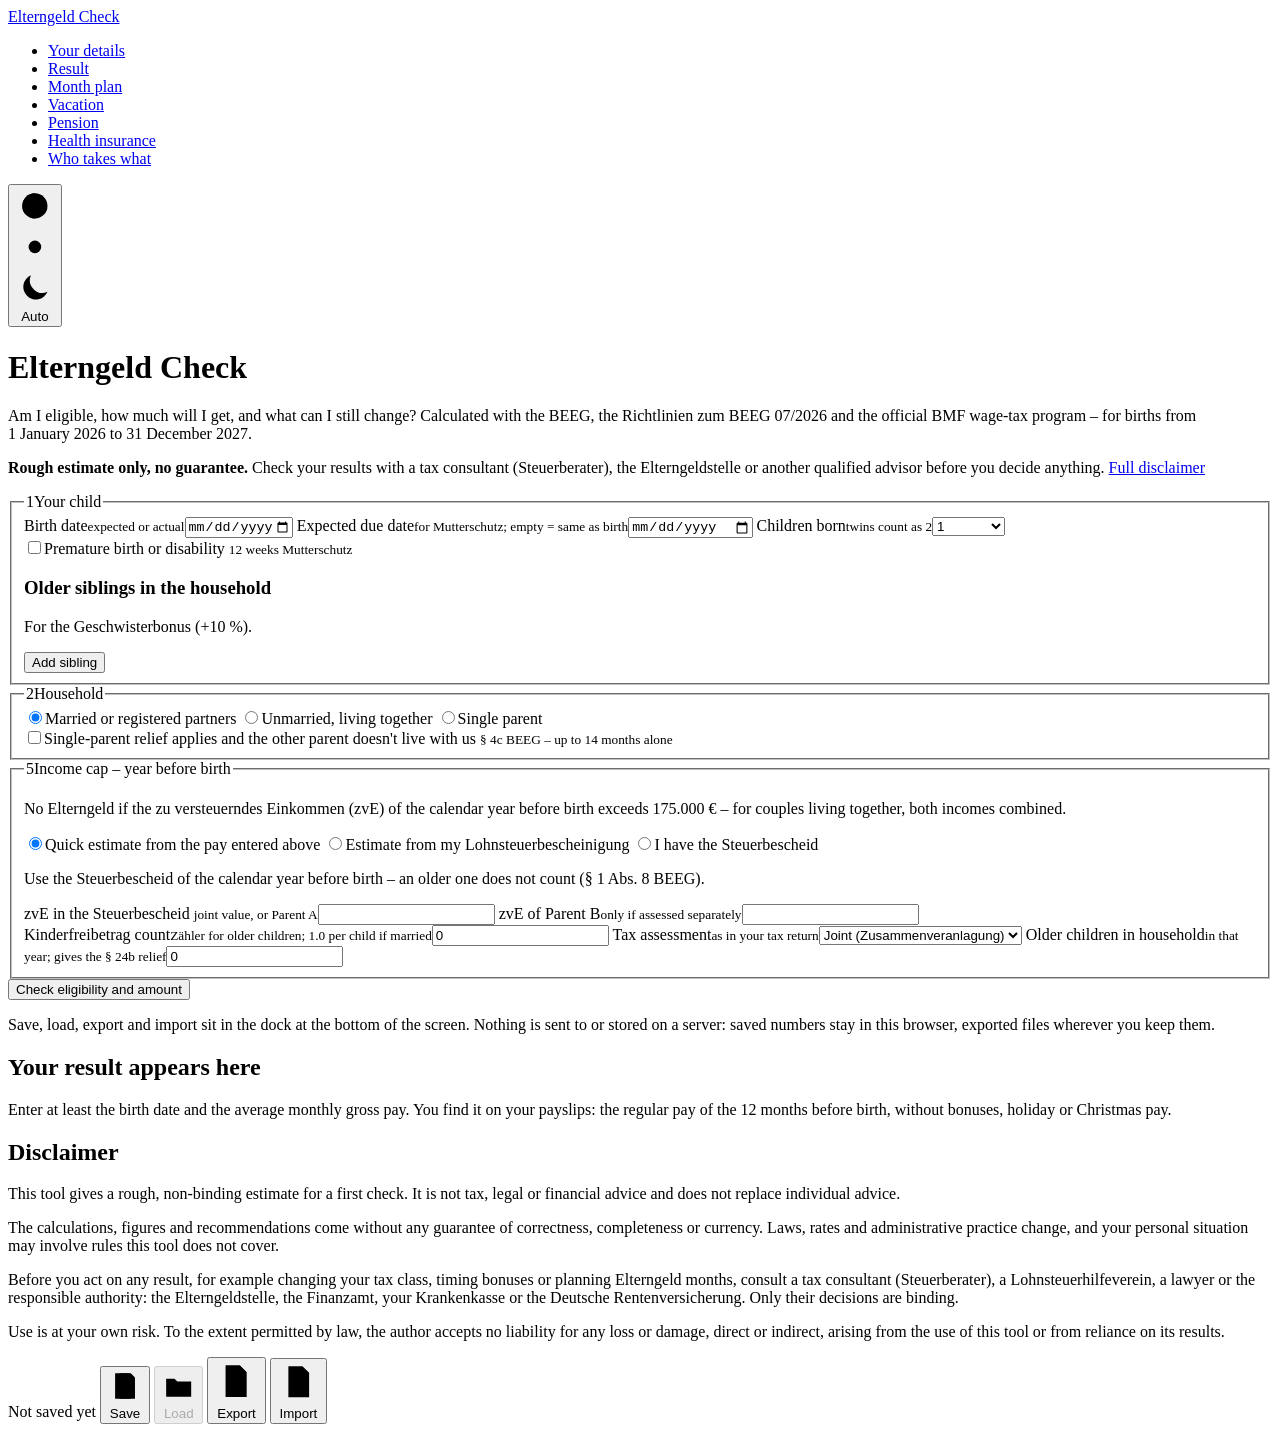
==== public/index.html @ d4dfa353 "Add disclaimer: estimates without guarantee, no liability Co-Authored-By: Claude Opus 5.5 <noreply@a" ====
<!doctype html>
<html lang="en">
<head>
<meta charset="utf-8">
<meta name="viewport" content="width=device-width, initial-scale=1">
<title>Elterngeld Check</title>
<link rel="icon" href="data:,">
<link rel="preconnect" href="https://fonts.googleapis.com">
<link href="https://fonts.googleapis.com/css2?family=Public+Sans:wght@400;500;600;800&display=swap" rel="stylesheet">
<link rel="stylesheet" href="/static/styles.css">
<script>try { const t = localStorage.getItem("theme"); if (t === "light" || t === "dark") document.documentElement.dataset.theme = t; } catch {}</script>
</head>
<body>
<nav class="topnav" aria-label="Sections">
  <div class="topnav-inner">
    <a class="topnav-brand" href="#top">Elterngeld Check</a>
    <ul class="topnav-links">
      <li><a href="#form">Your details</a></li>
      <li><a href="#results" data-needs-result>Result</a></li>
      <li><a href="#plan" data-needs-result>Month plan</a></li>
      <li><a href="#vacation" data-needs-result>Vacation</a></li>
      <li><a href="#pension" data-needs-result>Pension</a></li>
      <li><a href="#health" data-needs-result>Health insurance</a></li>
      <li><a href="#choices" data-needs-result>Who takes what</a></li>
    </ul>
    <button type="button" class="theme-switch" id="theme-switch" aria-label="Theme: automatic">
      <svg class="i-auto" viewBox="0 0 24 24" aria-hidden="true"><circle cx="12" cy="12" r="8"/><path d="M12 4a8 8 0 0 0 0 16z" fill="currentColor"/></svg>
      <svg class="i-light" viewBox="0 0 24 24" aria-hidden="true"><circle cx="12" cy="12" r="4"/><path d="M12 2v2m0 16v2M2 12h2m16 0h2M4.9 4.9l1.4 1.4m11.4 11.4 1.4 1.4M4.9 19.1l1.4-1.4M17.7 6.3l1.4-1.4"/></svg>
      <svg class="i-dark" viewBox="0 0 24 24" aria-hidden="true"><path d="M20 14.5A8 8 0 0 1 9.5 4 8 8 0 1 0 20 14.5z"/></svg>
      <span class="theme-name">Auto</span>
    </button>
  </div>
</nav>
<header class="masthead" id="top">
  <h1>Elterngeld Check</h1>
  <p>Am I eligible, how much will I get, and what can I still change? Calculated with the BEEG, the Richtlinien zum BEEG 07/2026 and the official BMF wage-tax program – for births from 1&nbsp;January&nbsp;2026 to 31&nbsp;December&nbsp;2027.</p>
  <p class="disclaimer-short" role="note"><strong>Rough estimate only, no guarantee.</strong> Check your results with a tax consultant (Steuerberater), the Elterngeldstelle or another qualified advisor before you decide anything. <a href="#disclaimer">Full disclaimer</a></p>
</header>

<main class="layout">
<form id="form" novalidate>

  <fieldset class="step">
    <legend><span class="n">1</span>Your child</legend>
    <div class="grid">
      <label class="field"><span class="t">Birth date</span><small>expected or actual</small><input type="date" name="birth_date" required min="2026-01-01" max="2027-12-31"></label>
      <label class="field"><span class="t">Expected due date</span><small>for Mutterschutz; empty = same as birth</small><input type="date" name="due_date"></label>
      <label class="field"><span class="t">Children born</span><small>twins count as 2</small><select name="children_expected"><option value="1">1</option><option value="2">2 (twins)</option><option value="3">3</option></select></label>
    </div>
    <div class="toggles">
      <label class="check"><input type="checkbox" name="premature_or_disability"><span>Premature birth or disability <small>12 weeks Mutterschutz</small></span></label>
    </div>
    <div class="subsection">
      <h3>Older siblings in the household</h3>
      <p class="hint">For the Geschwisterbonus (+10 %).</p>
      <div id="siblings"></div>
      <button type="button" class="link" id="add-sibling">Add sibling</button>
    </div>
  </fieldset>

  <fieldset class="step">
    <legend><span class="n">2</span>Household</legend>
    <div class="options">
      <label class="option"><input type="radio" name="household" value="married" checked><span>Married or registered partners</span></label>
      <label class="option"><input type="radio" name="household" value="partnership"><span>Unmarried, living together</span></label>
      <label class="option"><input type="radio" name="household" value="single"><span>Single parent</span></label>
    </div>
    <div class="toggles only-single">
      <label class="check"><input type="checkbox" name="single_parent_4c"><span>Single-parent relief applies and the other parent doesn't live with us <small>§ 4c BEEG – up to 14 months alone</small></span></label>
    </div>
  </fieldset>

  <div id="parents"></div>

  <fieldset class="step">
    <legend><span class="n" id="n-cap">5</span>Income cap – year before birth</legend>
    <p class="hint">No Elterngeld if the zu versteuerndes Einkommen (zvE) of the calendar year before birth exceeds 175.000 € – for couples living together, both incomes combined.</p>
    <div class="options">
      <label class="option"><input type="radio" name="zve_mode" value="quick" checked><span>Quick estimate from the pay entered above</span></label>
      <label class="option"><input type="radio" name="zve_mode" value="estimate"><span>Estimate from my Lohnsteuerbescheinigung</span></label>
      <label class="option"><input type="radio" name="zve_mode" value="bescheid"><span>I have the Steuerbescheid</span></label>
    </div>
    <p class="hint mode-bescheid-hint" id="cap-year-hint">Use the Steuerbescheid of the calendar year before birth – an older one does not count (§ 1 Abs. 8 BEEG).</p>
    <div class="mode mode-bescheid grid">
      <label class="field"><span class="t">zvE in the Steuerbescheid <span class="cap-year"></span></span><small>joint value, or Parent A</small><input type="number" name="bescheid_0" min="0" step="1" inputmode="numeric"></label>
      <label class="field only-two"><span class="t">zvE of Parent B</span><small>only if assessed separately</small><input type="number" name="bescheid_1" min="0" step="1" inputmode="numeric"></label>
    </div>
    <div class="mode mode-estimate" id="zve-persons"></div>
    <div class="grid mode mode-estimate mode-quick">
      <label class="field"><span class="t">Kinderfreibetrag count</span><small>Zähler for older children; 1.0 per child if married</small><input type="number" name="kinderfreibetrag_zaehler" value="0" min="0" step="0.5"></label>
      <label class="field only-married"><span class="t">Tax assessment</span><small>as in your tax return</small><select name="zusammenveranlagung"><option value="joint">Joint (Zusammenveranlagung)</option><option value="separate">Separate</option></select></label>
      <label class="field only-single"><span class="t">Older children in household</span><small>in that year; gives the § 24b relief</small><input type="number" name="kinder_im_haushalt" value="0" min="0"></label>
    </div>
  </fieldset>

  <div class="actions">
    <button type="submit" class="primary">Check eligibility and amount</button>
    <p class="hint">Save, load, export and import sit in the dock at the bottom of the screen. Nothing is sent to or stored on a server: saved numbers stay in this browser, exported files wherever you keep them.</p>
  </div>
</form>

<section id="results" aria-live="polite">
  <div class="empty">
    <h2>Your result appears here</h2>
    <p>Enter at least the birth date and the average monthly gross pay. You find it on your payslips: the regular pay of the 12 months before birth, without bonuses, holiday or Christmas pay.</p>
  </div>
</section>
</main>

<section id="plan-section" class="plan-section" aria-live="polite"></section>

<footer class="disclaimer" id="disclaimer">
  <h2>Disclaimer</h2>
  <p>This tool gives a rough, non-binding estimate for a first check. It is not tax, legal or financial advice and does not replace individual advice.</p>
  <p>The calculations, figures and recommendations come without any guarantee of correctness, completeness or currency. Laws, rates and administrative practice change, and your personal situation may involve rules this tool does not cover.</p>
  <p>Before you act on any result, for example changing your tax class, timing bonuses or planning Elterngeld months, consult a tax consultant (Steuerberater), a Lohnsteuerhilfeverein, a lawyer or the responsible authority: the Elterngeldstelle, the Finanzamt, your Krankenkasse or the Deutsche Rentenversicherung. Only their decisions are binding.</p>
  <p>Use is at your own risk. To the extent permitted by law, the author accepts no liability for any loss or damage, direct or indirect, arising from the use of this tool or from reliance on its results.</p>
</footer>

<template id="tpl-parent">
  <fieldset class="step parent">
    <legend><span class="n"></span><input class="name" name="label" aria-label="Name of this parent" value="" maxlength="40"></legend>
    <div class="grid">
      <label class="field"><span class="t">Work before birth</span><small>employee includes Midijob</small><select name="erwerbsart">
        <option value="angestellt">Employee</option>
        <option value="beamt">Civil servant</option>
        <option value="minijob">Minijob only</option>
        <option value="keine">No income</option></select></label>
      <label class="field"><span class="t">Monthly gross pay</span><small>regular pay, before bAV, no bonuses</small><input type="number" name="monthly_gross" min="0" step="0.01" inputmode="decimal"></label>
      <label class="field"><span class="t">Bonuses per year</span><small>13th salary, holiday/Christmas pay</small><input type="number" name="bonuses_annual" min="0" step="0.01" inputmode="decimal" value="0"></label>
      <label class="field"><span class="t">… of that not yet paid</span><small>helps to stay under the cap</small><input type="number" name="bonuses_pending" min="0" step="0.01" inputmode="decimal" value="0"></label>
      <label class="field"><span class="t">Company pension (bAV) per month</span><small>your own salary conversion</small><input type="number" name="bav_monthly" min="0" step="0.01" inputmode="decimal" value="0"></label>
      <label class="field"><span class="t">Kinderfreibeträge</span><small>as on the payslip</small><input type="number" name="kinderfreibetraege" value="0" min="0" step="0.5"></label>
      <label class="field"><span class="t">Health insurance</span><small>decides who pays Mutterschaftsgeld</small><select name="kv_art">
        <option value="gkv_pflicht">Statutory, compulsory</option>
        <option value="gkv_freiwillig">Statutory, voluntary</option>
        <option value="privat">Private</option></select></label>
      <label class="field"><span class="t">Net pay per month</span><small>payslip, optional; for Mutterschaftsgeld</small><input type="number" name="net_monthly" min="0" step="0.01" inputmode="decimal" placeholder="estimated if empty"></label>
      <label class="field"><span class="t">Vacation days per year</span><small>contractual annual leave</small><input type="number" name="vacation_days" min="0" max="60" step="1" inputmode="numeric" placeholder="e.g. 30"></label>
      <label class="field"><span class="t">Steuerklasse</span><small>as on the payslip</small><select name="steuerklasse">
        <option value="I">I</option><option value="II">II</option><option value="III">III</option><option value="IV" selected>IV</option><option value="IV_FAKTOR">IV with Faktor</option><option value="V">V</option></select></label>
      <label class="field private-premium"><span class="t">Private premium per month</span><small>health + care, before employer subsidy</small><input type="number" name="private_premium" min="0" step="0.01" inputmode="decimal"></label>
      <label class="field faktor"><span class="t">Faktor</span><small>three decimals, e.g. 0,912</small><input type="number" name="faktor" value="1" min="0.001" max="1" step="0.001"></label>
    </div>
    <div class="toggles">
      <label class="check"><input type="checkbox" name="birthing_parent"><span>Gives birth <small>Mutterschutz</small></span></label>
      <label class="check"><input type="checkbox" name="kirchensteuer"><span>Pays church tax</span></label>
    </div>
    <details>
      <summary>Part-time, excluded months and residence</summary>
      <div class="grid">
        <label class="field"><span class="t">Contract hours per week</span><small>before birth, full-time = 40</small><input type="number" name="weekly_hours" value="40" min="1" max="60" step="0.5"></label>
        <label class="field"><span class="t">Hours per week while on Elterngeld</span><small>max. 32; bonus needs 24–32</small><input type="number" name="part_time_hours" value="0" min="0" max="60" step="0.5"></label>
        <label class="field"><span class="t">Part-time gross per month</span><small>empty = calculated from the hours</small><input type="number" name="part_time_gross" min="0" step="0.01"></label>
        <label class="field"><span class="t">Excluded months</span><small>e.g. pregnancy-related illness, as YYYY-MM</small><input name="extra_excluded_months" placeholder="2026-09, 2026-10"></label>
        <label class="field wide"><span class="t">Nationality or residence permit</span><small>§ 1 Abs. 7 BEEG</small><select name="aufenthalt">
          <option value="de_eu_eea_ch">German, EU, EEA or Swiss citizen</option>
          <option value="niederlassung">Niederlassungserlaubnis or Daueraufenthalt-EU</option>
          <option value="blaue_karte_ict">Blue Card EU or ICT card</option>
          <option value="ae_erwerb">Other permit allowing work for 6+ months</option>
          <option value="ae_studium_suche">Study or job-search permit</option>
          <option value="ae_ausbildung_saison">Training, au pair or seasonal work permit</option>
          <option value="ae_humanitaer">Humanitarian permit (§ 23 I, 23a, 25 III–V)</option>
          <option value="beschaeftigungsduldung">Beschäftigungsduldung (§ 60d)</option>
          <option value="sonstige">Other, visa or Duldung</option></select></label>
        <label class="field permit-extra"><span class="t">Months of stay in Germany</span><small>for humanitarian permits</small><input type="number" name="aufenthalt_seit_monaten" value="0" min="0"></label>
      </div>
      <div class="toggles">
        <label class="check"><input type="checkbox" name="wohnsitz" checked><span>Lives in Germany</span></label>
        <label class="check"><input type="checkbox" name="haushalt" checked><span>Lives with the child and cares for it</span></label>
        <label class="check"><input type="checkbox" name="erwerbstaetig" checked><span>Working, on Elternzeit or receiving Arbeitslosengeld I</span></label>
      </div>
    </details>
  </fieldset>
</template>

<template id="tpl-zve-person">
  <div class="zve-person">
    <h3></h3>
    <div class="grid">
      <label class="field"><span class="t">Gross wages (taxable)</span><small>Zeile 3</small><input type="number" name="jahresbrutto" min="0"></label>
      <label class="field"><span class="t">Work expenses</span><small>only if above 1.230 €</small><input type="number" name="werbungskosten" min="0"></label>
      <label class="field"><span class="t">Employee pension contribution</span><small>Zeile 23a</small><input type="number" name="rv_arbeitnehmer" min="0"></label>
      <label class="field"><span class="t">Employer pension contribution</span><small>Zeile 22a</small><input type="number" name="rv_arbeitgeber" min="0"></label>
      <label class="field"><span class="t">Health insurance (employee)</span><small>Zeile 25</small><input type="number" name="kv_arbeitnehmer" min="0"></label>
      <label class="field"><span class="t">Long-term care (employee)</span><small>Zeile 26</small><input type="number" name="pv_arbeitnehmer" min="0"></label>
      <label class="field"><span class="t">Unemployment insurance (employee)</span><small>Zeile 27</small><input type="number" name="alv_arbeitnehmer" min="0"></label>
      <label class="field"><span class="t">Other income</span><small>self-employment, rent; losses negative</small><input type="number" name="andere_einkuenfte"></label>
      <label class="field"><span class="t">Private health insurance, basic share</span><small>per year, from your insurer</small><input type="number" name="private_kv_pv_basis" min="0"></label>
      <label class="field"><span class="t">Employer subsidy, private insurance</span><small>Zeile 24</small><input type="number" name="private_kv_ag_zuschuss" min="0"></label>
      <label class="field"><span class="t">Basisrente (Rürup) contributions</span><small>per year</small><input type="number" name="basisrente_beitraege" min="0"></label>
      <label class="field"><span class="t">Church tax paid</span><small>Zeile 6–7</small><input type="number" name="kirchensteuer_gezahlt" min="0"></label>
      <label class="field"><span class="t">Donations</span><small>per year</small><input type="number" name="spenden" min="0"></label>
      <label class="field"><span class="t">Extraordinary burdens</span><small>deductible part, § 33 EStG</small><input type="number" name="aussergewoehnliche_belastungen" min="0"></label>
      <label class="field"><span class="t">Childcare costs</span><small>children under 14</small><input type="number" name="kinderbetreuungskosten" min="0"></label>
      <label class="field"><span class="t">Children with childcare costs</span><small>number</small><input type="number" name="kinder_betreut" min="0" value="0"></label>
      <label class="field"><span class="t">Company pension (bAV) this year</span><small>salary conversion so far</small><input type="number" name="bav_existing" min="0"></label>
      <label class="field"><span class="t">One-off payments still due</span><small>this year</small><input type="number" name="pending_one_off" min="0"></label>
    </div>
    <div class="toggles">
      <label class="check"><input type="checkbox" name="rv_frei_mit_versorgung"><span>Civil servant (no statutory pension)</span></label>
    </div>
  </div>
</template>

<nav class="dock" aria-label="Save and reuse your numbers">
  <p class="dock-status" id="storage-status" role="status"></p>
  <div class="dock-shelf">
    <span class="dock-meta" aria-live="off">Not saved yet</span>
    <button type="button" class="dock-item primary-action" id="save" aria-label="Save in this browser">
      <svg viewBox="0 0 24 24" aria-hidden="true"><path d="M5 3h11l3 3v15H5z"/><path d="M8 3v5h7V3M8 21v-7h8v7"/></svg>
      <span class="dock-label">Save</span>
    </button>
    <button type="button" class="dock-item" id="load" disabled>
      <svg viewBox="0 0 24 24" aria-hidden="true"><path d="M3 7h6l2 2h10v11H3z"/><path d="M12 18v-6m-3 3 3 3 3-3"/></svg>
      <span class="dock-label">Load</span>
    </button>
    <span class="dock-sep" aria-hidden="true"></span>
    <button type="button" class="dock-item" id="export" aria-label="Export file" title="Download your numbers as a JSON file">
      <svg viewBox="0 0 24 24" aria-hidden="true"><path d="M14 3H6v18h12V7z"/><path d="M14 3v4h4M12 17v-6m-3 3 3-3 3 3"/></svg>
      <span class="dock-label">Export</span>
    </button>
    <button type="button" class="dock-item" id="import" aria-label="Import file" title="Load numbers from a JSON file">
      <svg viewBox="0 0 24 24" aria-hidden="true"><path d="M14 3H6v18h12V7z"/><path d="M14 3v4h4M12 11v6m-3-3 3 3 3-3"/></svg>
      <span class="dock-label">Import</span>
    </button>
    <input type="file" id="import-file" accept="application/json,.json" hidden>
  </div>
</nav>
<script src="/static/app.js"></script>
</body>
</html>
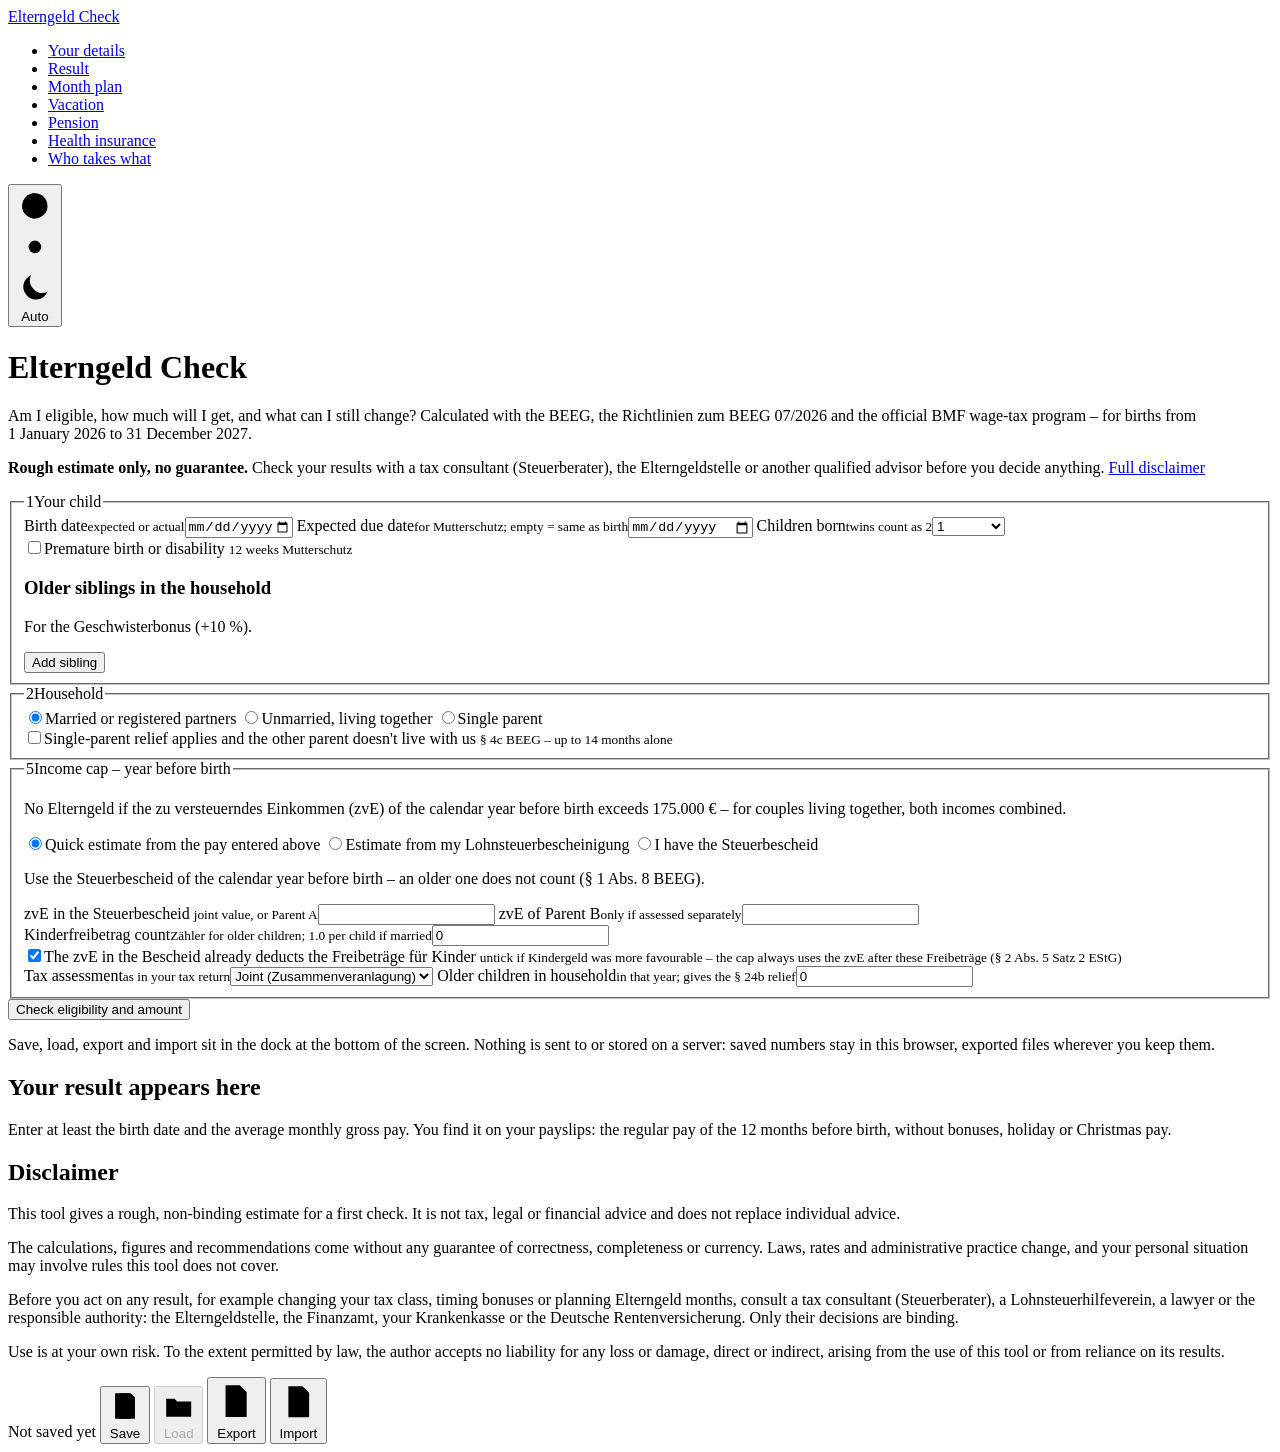
==== commit b8811a60: "Fix legal-review findings in zvE, deadlines, planner and social insurance Income cap - Quick zvE est" ====
--- a/public/index.html
+++ b/public/index.html
@@ -86,8 +86,13 @@
       <label class="field only-two"><span class="t">zvE of Parent B</span><small>only if assessed separately</small><input type="number" name="bescheid_1" min="0" step="1" inputmode="numeric"></label>
     </div>
     <div class="mode mode-estimate" id="zve-persons"></div>
+    <div class="grid mode mode-estimate mode-quick mode-bescheid">
+      <label class="field"><span class="t">Kinderfreibetrag count</span><small>Zähler for older children; 1.0 per child if married</small><input type="number" name="kinderfreibetrag_zaehler" value="0" min="0" step="0.5"></label>
+    </div>
+    <div class="grid mode mode-bescheid">
+      <label class="check"><input type="checkbox" name="bescheid_kfb_abgezogen" checked><span>The zvE in the Bescheid already deducts the Freibeträge für Kinder <small>untick if Kindergeld was more favourable – the cap always uses the zvE after these Freibeträge (§ 2 Abs. 5 Satz 2 EStG)</small></span></label>
+    </div>
     <div class="grid mode mode-estimate mode-quick">
-      <label class="field"><span class="t">Kinderfreibetrag count</span><small>Zähler for older children; 1.0 per child if married</small><input type="number" name="kinderfreibetrag_zaehler" value="0" min="0" step="0.5"></label>
       <label class="field only-married"><span class="t">Tax assessment</span><small>as in your tax return</small><select name="zusammenveranlagung"><option value="joint">Joint (Zusammenveranlagung)</option><option value="separate">Separate</option></select></label>
       <label class="field only-single"><span class="t">Older children in household</span><small>in that year; gives the § 24b relief</small><input type="number" name="kinder_im_haushalt" value="0" min="0"></label>
     </div>
@@ -153,6 +158,8 @@
         <label class="field"><span class="t">Hours per week while on Elterngeld</span><small>max. 32; bonus needs 24–32</small><input type="number" name="part_time_hours" value="0" min="0" max="60" step="0.5"></label>
         <label class="field"><span class="t">Part-time gross per month</span><small>empty = calculated from the hours</small><input type="number" name="part_time_gross" min="0" step="0.01"></label>
         <label class="field"><span class="t">Excluded months</span><small>e.g. pregnancy-related illness, as YYYY-MM</small><input name="extra_excluded_months" placeholder="2026-09, 2026-10"></label>
+        <label class="check wide"><input type="checkbox" name="part_time_other_employer"><span>Part-time with another employer <small>then the employer may still cut leave for Elternzeit months (§ 17 Abs. 1 BEEG)</small></span></label>
+        <label class="check wide"><input type="checkbox" name="include_mutterschutz_months"><span>Don't skip the Mutterschutz months <small>on request (§ 2b Abs. 1 Satz 3 BEEG) – only worth it if pay in the older months was lower</small></span></label>
         <label class="field wide"><span class="t">Nationality or residence permit</span><small>§ 1 Abs. 7 BEEG</small><select name="aufenthalt">
           <option value="de_eu_eea_ch">German, EU, EEA or Swiss citizen</option>
           <option value="niederlassung">Niederlassungserlaubnis or Daueraufenthalt-EU</option>
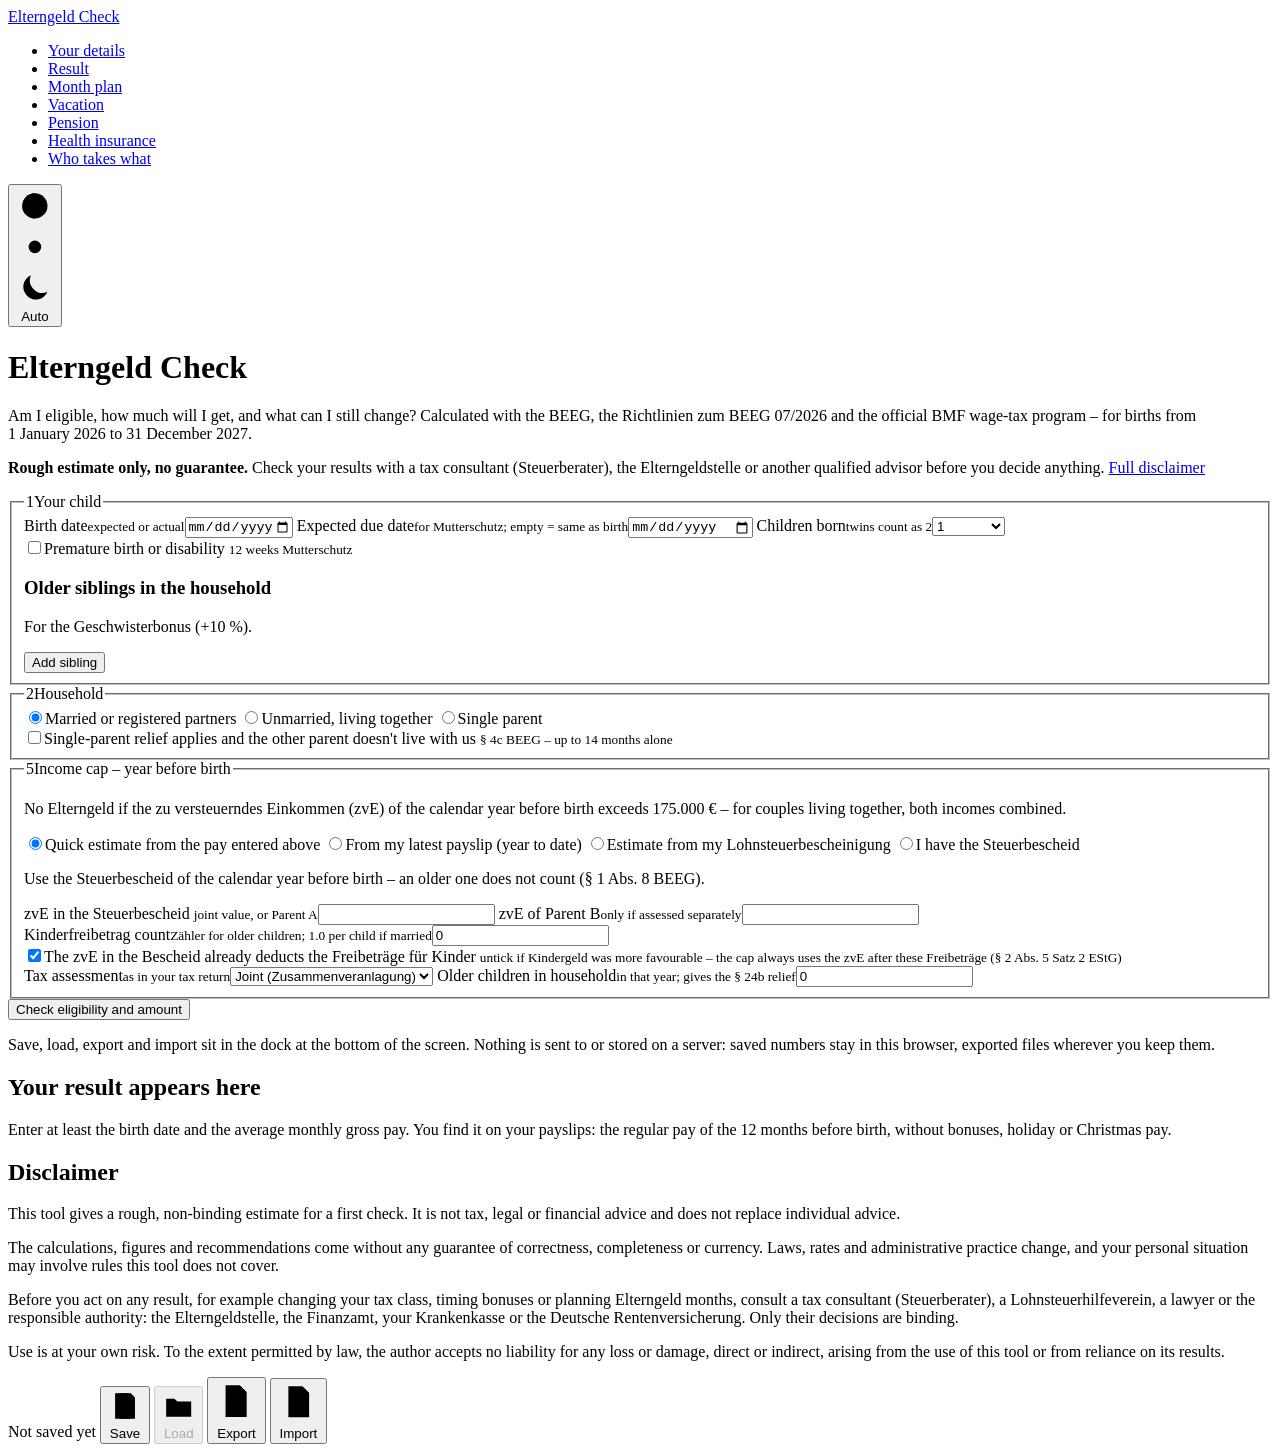
==== commit 7a80882b: "Add payslip zvE mode, plan-fix suggestions and bonus payment question - zvE "from my latest payslip"" ====
--- a/public/index.html
+++ b/public/index.html
@@ -77,6 +77,7 @@
     <p class="hint">No Elterngeld if the zu versteuerndes Einkommen (zvE) of the calendar year before birth exceeds 175.000 € – for couples living together, both incomes combined.</p>
     <div class="options">
       <label class="option"><input type="radio" name="zve_mode" value="quick" checked><span>Quick estimate from the pay entered above</span></label>
+      <label class="option"><input type="radio" name="zve_mode" value="payslip"><span>From my latest payslip (year to date)</span></label>
       <label class="option"><input type="radio" name="zve_mode" value="estimate"><span>Estimate from my Lohnsteuerbescheinigung</span></label>
       <label class="option"><input type="radio" name="zve_mode" value="bescheid"><span>I have the Steuerbescheid</span></label>
     </div>
@@ -85,14 +86,15 @@
       <label class="field"><span class="t">zvE in the Steuerbescheid <span class="cap-year"></span></span><small>joint value, or Parent A</small><input type="number" name="bescheid_0" min="0" step="1" inputmode="numeric"></label>
       <label class="field only-two"><span class="t">zvE of Parent B</span><small>only if assessed separately</small><input type="number" name="bescheid_1" min="0" step="1" inputmode="numeric"></label>
     </div>
+    <div class="mode mode-payslip" id="zve-payslips"></div>
     <div class="mode mode-estimate" id="zve-persons"></div>
-    <div class="grid mode mode-estimate mode-quick mode-bescheid">
+    <div class="grid mode mode-estimate mode-quick mode-bescheid mode-payslip">
       <label class="field"><span class="t">Kinderfreibetrag count</span><small>Zähler for older children; 1.0 per child if married</small><input type="number" name="kinderfreibetrag_zaehler" value="0" min="0" step="0.5"></label>
     </div>
     <div class="grid mode mode-bescheid">
       <label class="check"><input type="checkbox" name="bescheid_kfb_abgezogen" checked><span>The zvE in the Bescheid already deducts the Freibeträge für Kinder <small>untick if Kindergeld was more favourable – the cap always uses the zvE after these Freibeträge (§ 2 Abs. 5 Satz 2 EStG)</small></span></label>
     </div>
-    <div class="grid mode mode-estimate mode-quick">
+    <div class="grid mode mode-estimate mode-quick mode-payslip">
       <label class="field only-married"><span class="t">Tax assessment</span><small>as in your tax return</small><select name="zusammenveranlagung"><option value="joint">Joint (Zusammenveranlagung)</option><option value="separate">Separate</option></select></label>
       <label class="field only-single"><span class="t">Older children in household</span><small>in that year; gives the § 24b relief</small><input type="number" name="kinder_im_haushalt" value="0" min="0"></label>
     </div>
@@ -132,8 +134,11 @@
         <option value="minijob">Minijob only</option>
         <option value="keine">No income</option></select></label>
       <label class="field"><span class="t">Monthly gross pay</span><small>regular pay, before bAV, no bonuses</small><input type="number" name="monthly_gross" min="0" step="0.01" inputmode="decimal"></label>
-      <label class="field"><span class="t">Bonuses per year</span><small>13th salary, holiday/Christmas pay</small><input type="number" name="bonuses_annual" min="0" step="0.01" inputmode="decimal" value="0"></label>
-      <label class="field"><span class="t">… of that not yet paid</span><small>helps to stay under the cap</small><input type="number" name="bonuses_pending" min="0" step="0.01" inputmode="decimal" value="0"></label>
+      <label class="field"><span class="t">Bonuses per year</span><small>in the calendar year before birth</small><input type="number" name="bonuses_annual" min="0" step="0.01" inputmode="decimal" value="0"></label>
+      <label class="field"><span class="t">How is the bonus paid?</span><small>one-off (yearly bonus, 13th salary) doesn't count for Elterngeld; a share paid with every salary does</small><select name="bonus_payment">
+        <option value="one_off" selected>One-off</option>
+        <option value="monthly">With every salary</option></select></label>
+      <label class="field one-off-only"><span class="t">… of that not yet paid</span><small>helps to stay under the cap</small><input type="number" name="bonuses_pending" min="0" step="0.01" inputmode="decimal" value="0"></label>
       <label class="field"><span class="t">Company pension (bAV) per month</span><small>your own salary conversion</small><input type="number" name="bav_monthly" min="0" step="0.01" inputmode="decimal" value="0"></label>
       <label class="field"><span class="t">Kinderfreibeträge</span><small>as on the payslip</small><input type="number" name="kinderfreibetraege" value="0" min="0" step="0.5"></label>
       <label class="field"><span class="t">Health insurance</span><small>decides who pays Mutterschaftsgeld</small><select name="kv_art">
@@ -181,6 +186,28 @@
   </fieldset>
 </template>
 
+<template id="tpl-payslip-person">
+  <div class="zve-person payslip-person">
+    <h3></h3>
+    <p class="hint">Read both columns from one payslip of a regular month. The months after it are assumed to pay the same; one-off payments still to come go in the last field.</p>
+    <div class="grid">
+      <label class="field wide"><span class="t">Payslip month</span><small>in <span class="cap-year-plain">the year before birth</span></small><select name="month"><option value="1">January</option><option value="2">February</option><option value="3">March</option><option value="4">April</option><option value="5">May</option><option value="6">June</option><option value="7">July</option><option value="8">August</option><option value="9">September</option><option value="10">October</option><option value="11">November</option><option value="12">December</option></select></label>
+      <label class="field"><span class="t">Taxable gross (Steuer-Brutto) – this month</span><small>regular month, no one-off payment</small><input type="number" name="brutto_month" min="0" step="0.01" inputmode="decimal"></label>
+      <label class="field"><span class="t">Taxable gross (Steuer-Brutto) – year to date</span><small>“Jahreswerte” / “kumuliert”</small><input type="number" name="brutto_ytd" min="0" step="0.01" inputmode="decimal"></label>
+      <label class="field"><span class="t">Pension (RV), employee – this month</span><small>Rentenversicherung AN</small><input type="number" name="rv_month" min="0" step="0.01" inputmode="decimal"></label>
+      <label class="field"><span class="t">Pension (RV), employee – year to date</span><small>“Jahreswerte” / “kumuliert”</small><input type="number" name="rv_ytd" min="0" step="0.01" inputmode="decimal"></label>
+      <label class="field"><span class="t">Unemployment (AV), employee – this month</span><small>Arbeitslosenversicherung AN</small><input type="number" name="alv_month" min="0" step="0.01" inputmode="decimal"></label>
+      <label class="field"><span class="t">Unemployment (AV), employee – year to date</span><small>“Jahreswerte” / “kumuliert”</small><input type="number" name="alv_ytd" min="0" step="0.01" inputmode="decimal"></label>
+      <label class="field"><span class="t">Health (KV), your own share – this month</span><small>voluntary members: contribution minus employer subsidy</small><input type="number" name="kv_month" min="0" step="0.01" inputmode="decimal"></label>
+      <label class="field"><span class="t">Health (KV), your own share – year to date</span><small>“Jahreswerte” / “kumuliert”</small><input type="number" name="kv_ytd" min="0" step="0.01" inputmode="decimal"></label>
+      <label class="field"><span class="t">Care (PV), employee – this month</span><small>Pflegeversicherung AN</small><input type="number" name="pv_month" min="0" step="0.01" inputmode="decimal"></label>
+      <label class="field"><span class="t">Care (PV), employee – year to date</span><small>“Jahreswerte” / “kumuliert”</small><input type="number" name="pv_ytd" min="0" step="0.01" inputmode="decimal"></label>
+      <label class="field"><span class="t">One-off payments still due</span><small>until 31 Dec, e.g. Christmas bonus</small><input type="number" name="one_off_due" min="0" step="0.01" inputmode="decimal"></label>
+      <label class="field"><span class="t">Work expenses for the year</span><small>only if above 1.230 €</small><input type="number" name="werbungskosten" min="0" step="0.01" inputmode="decimal"></label>
+    </div>
+  </div>
+</template>
+
 <template id="tpl-zve-person">
   <div class="zve-person">
     <h3></h3>
